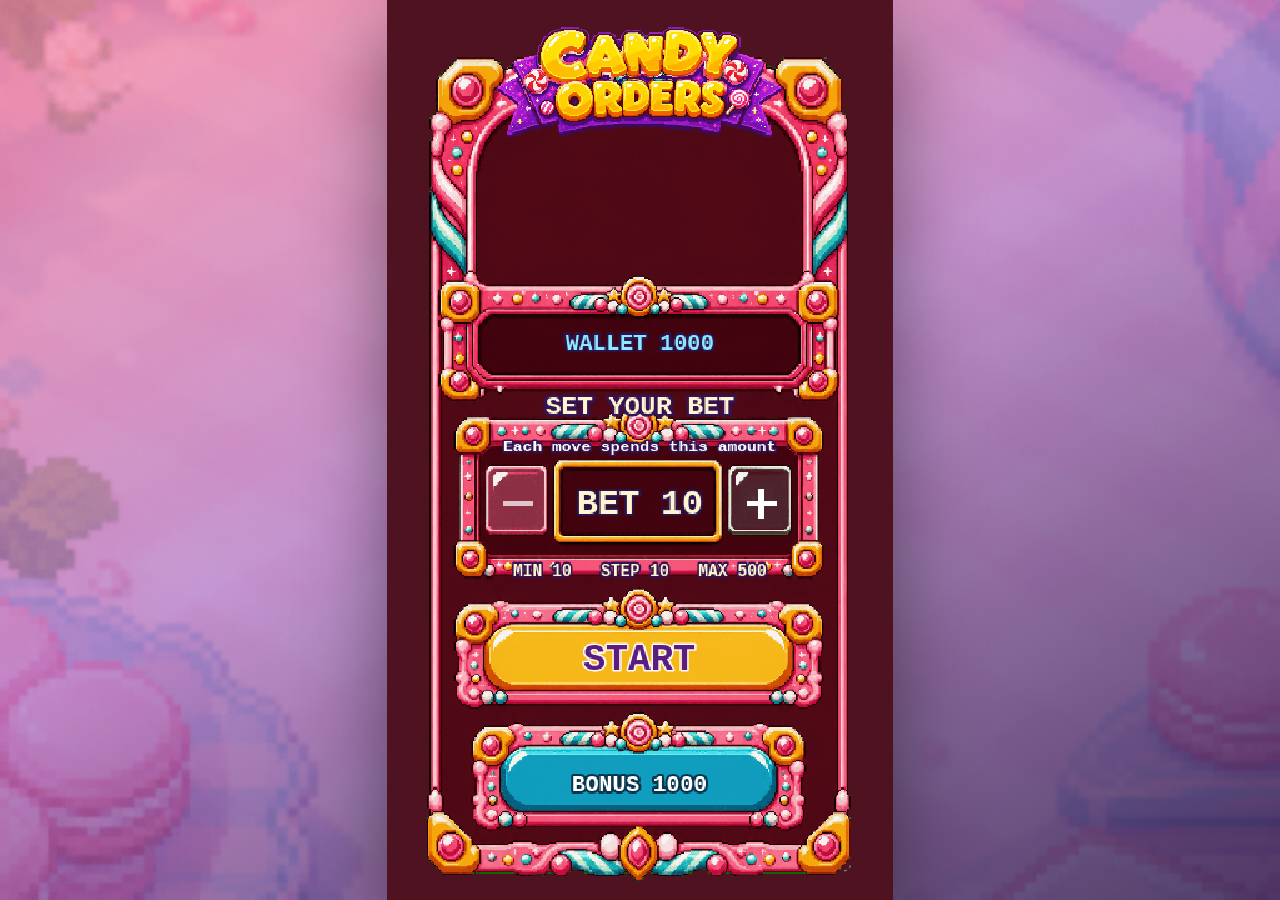
==== index.html @ 22b5510b "Trigger special candy on direct swaps" ====
﻿<!doctype html>
<html lang="zh-Hant">
<head>
  <meta charset="utf-8">
  <meta name="viewport" content="width=device-width, initial-scale=1, viewport-fit=cover">
  <meta name="theme-color" content="#4f1220">
  <title>Candy Orders - Mobile Demo</title>
  <link rel="icon" href="./assets/generated/symbol-pudding.png?v=20260615artapply">
  <link rel="stylesheet" href="./styles.css?v=20260609outerbg">
  <script src="./vendor/phaser.min.js?v=3.80.1"></script>
</head>
<body>
  <main id="shell">
    <div id="game"></div>
  </main>
  <script src="./math-config.js?v=20260807specialdirect1"></script>
  <script src="./game.js?v=20260807specialdirect1"></script>
</body>
</html>
---- styles.css ----
html,
body {
  width: 100%;
  height: 100%;
  margin: 0;
  background: #251233;
  overflow: hidden;
  font-family: "Trebuchet MS", Arial, sans-serif;
}

#shell {
  width: 100%;
  height: 100%;
  display: grid;
  place-items: center;
  background:
    linear-gradient(155deg, rgba(255, 77, 136, 0.46), rgba(134, 51, 190, 0.46) 46%, rgba(33, 18, 75, 0.78) 100%),
    url("./assets/backgrounds/strawberry-dessert-bg.png") center / cover no-repeat,
    radial-gradient(circle at 16% 12%, rgba(255, 241, 129, 0.34), transparent 24%),
    radial-gradient(circle at 86% 18%, rgba(88, 229, 255, 0.28), transparent 28%),
    linear-gradient(155deg, #ff4d88 0%, #8633be 46%, #21124b 100%);
}

#game {
  width: min(100vw, 56.25vh);
  height: min(100vh, 177.78vw);
  box-shadow: 0 24px 80px rgba(0, 0, 0, 0.45);
  cursor: none;
}

canvas {
  display: block;
  cursor: none;
  image-rendering: pixelated;
}
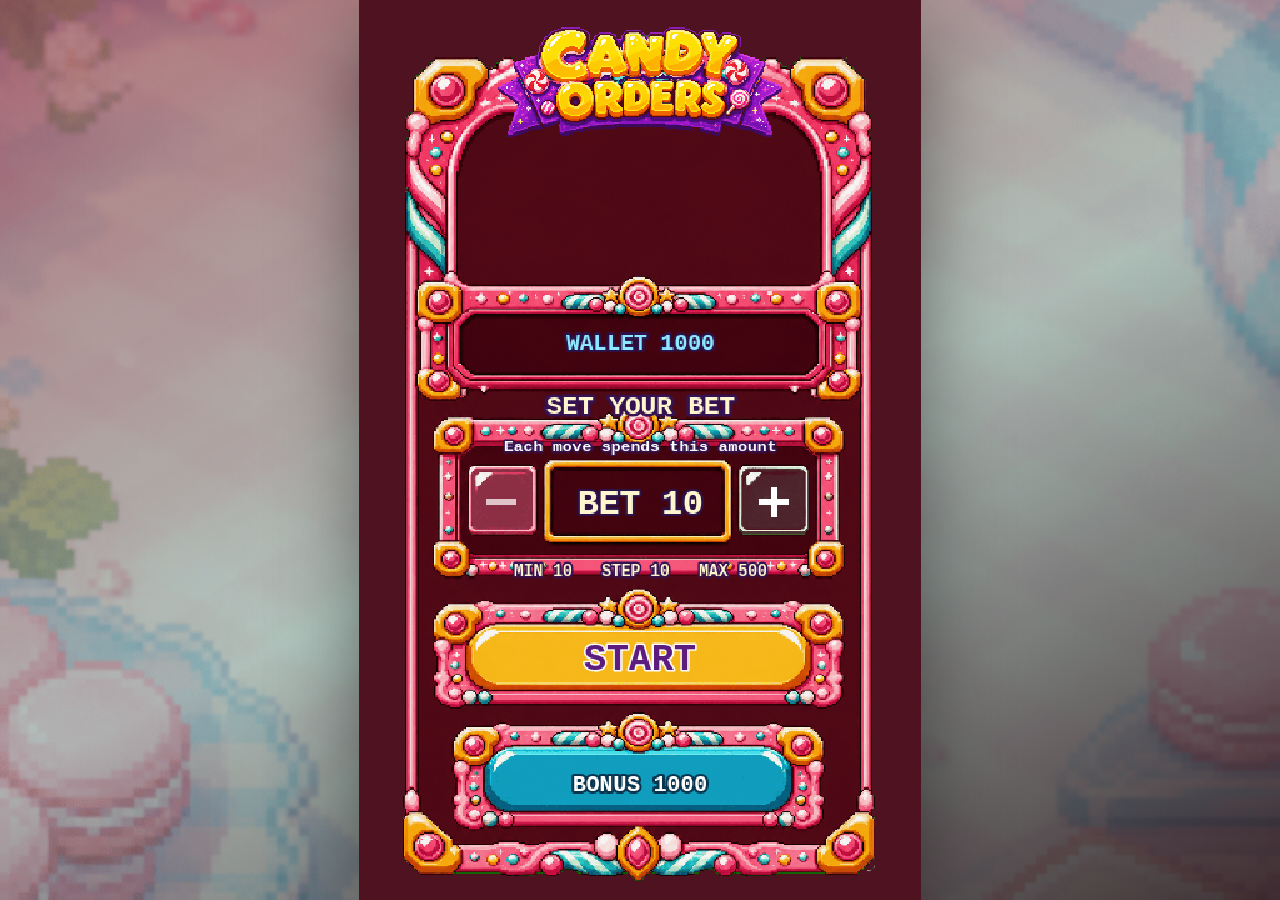
==== commit e4a6f347: "Make conveyor edition the default game" ====
--- a/index.html
+++ b/index.html
@@ -4,17 +4,14 @@
   <meta charset="utf-8">
   <meta name="viewport" content="width=device-width, initial-scale=1, viewport-fit=cover">
   <meta name="theme-color" content="#4f1220">
-  <title>Candy Orders - Mobile Demo</title>
-  <link rel="icon" href="./assets/generated/symbol-pudding.png?v=20260615artapply">
-  <link rel="stylesheet" href="./styles.css?v=20260609outerbg">
-  <script src="./vendor/phaser.min.js?v=3.80.1"></script>
+  <meta http-equiv="refresh" content="0; url=./order-conveyor/">
+  <title>Candy Orders - Conveyor Edition</title>
+  <script>
+    window.location.replace(`./order-conveyor/${window.location.search}${window.location.hash}`);
+  </script>
 </head>
 <body>
-  <main id="shell">
-    <div id="game"></div>
-  </main>
-  <script src="./math-config.js?v=20260807specialdirect1"></script>
-  <script src="./game.js?v=20260807specialdirect1"></script>
+  <p><a href="./order-conveyor/">Open Candy Orders - Conveyor Edition</a></p>
 </body>
 </html>
 
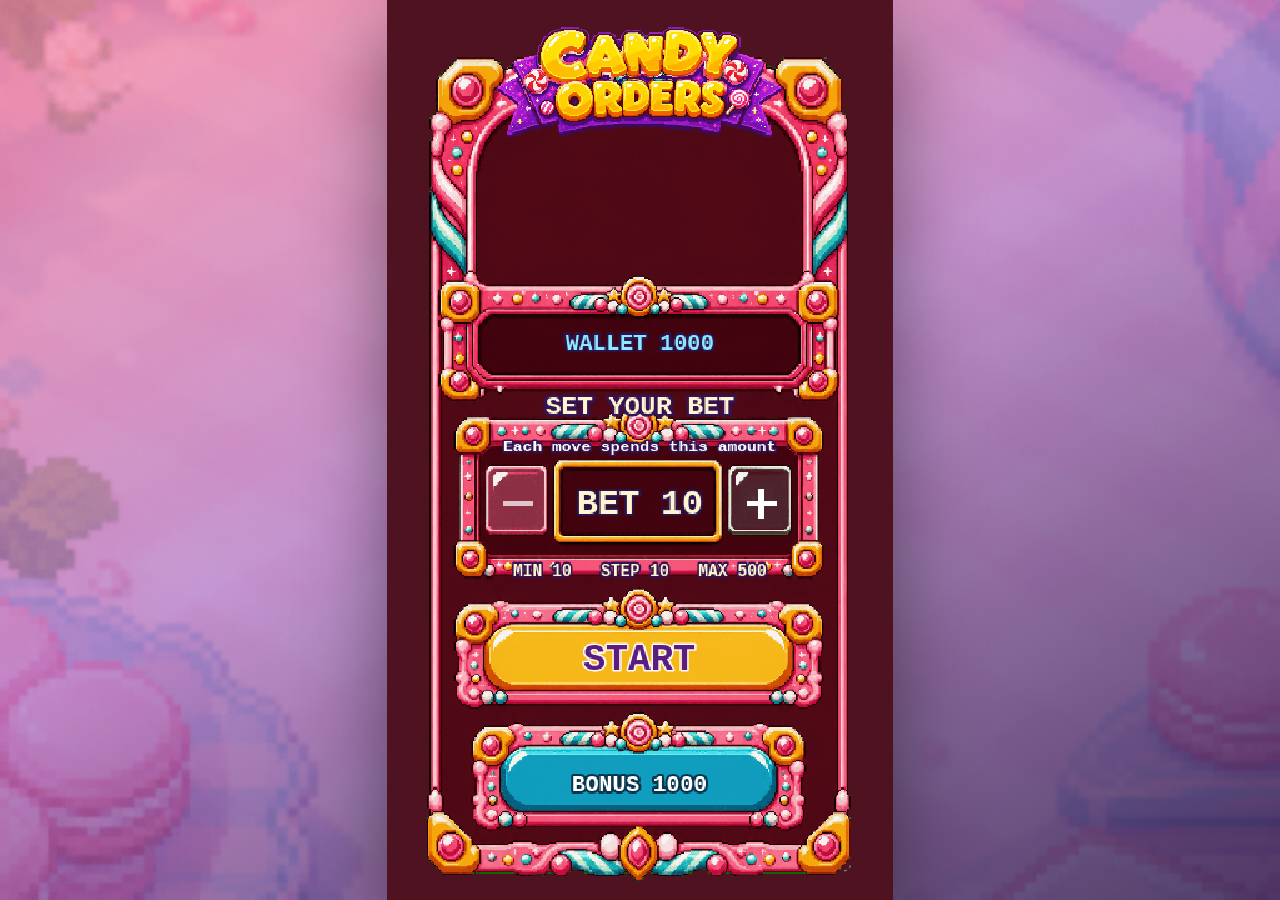
==== commit 08a3e480: "Restore fixed-order edition as default" ====
--- a/index.html
+++ b/index.html
@@ -4,14 +4,17 @@
   <meta charset="utf-8">
   <meta name="viewport" content="width=device-width, initial-scale=1, viewport-fit=cover">
   <meta name="theme-color" content="#4f1220">
-  <meta http-equiv="refresh" content="0; url=./order-conveyor/">
-  <title>Candy Orders - Conveyor Edition</title>
-  <script>
-    window.location.replace(`./order-conveyor/${window.location.search}${window.location.hash}`);
-  </script>
+  <title>Candy Orders - Mobile Demo</title>
+  <link rel="icon" href="./assets/generated/symbol-pudding.png?v=20260615artapply">
+  <link rel="stylesheet" href="./styles.css?v=20260609outerbg">
+  <script src="./vendor/phaser.min.js?v=3.80.1"></script>
 </head>
 <body>
-  <p><a href="./order-conveyor/">Open Candy Orders - Conveyor Edition</a></p>
+  <main id="shell">
+    <div id="game"></div>
+  </main>
+  <script src="./math-config.js?v=20260810smartauto1"></script>
+  <script src="./game.js?v=20260810smartauto1"></script>
 </body>
 </html>
 
--- a/styles.css
+++ b/styles.css
@@ -0,0 +1,35 @@
+html,
+body {
+  width: 100%;
+  height: 100%;
+  margin: 0;
+  background: #251233;
+  overflow: hidden;
+  font-family: "Trebuchet MS", Arial, sans-serif;
+}
+
+#shell {
+  width: 100%;
+  height: 100%;
+  display: grid;
+  place-items: center;
+  background:
+    linear-gradient(155deg, rgba(255, 77, 136, 0.46), rgba(134, 51, 190, 0.46) 46%, rgba(33, 18, 75, 0.78) 100%),
+    url("./assets/backgrounds/strawberry-dessert-bg.png") center / cover no-repeat,
+    radial-gradient(circle at 16% 12%, rgba(255, 241, 129, 0.34), transparent 24%),
+    radial-gradient(circle at 86% 18%, rgba(88, 229, 255, 0.28), transparent 28%),
+    linear-gradient(155deg, #ff4d88 0%, #8633be 46%, #21124b 100%);
+}
+
+#game {
+  width: min(100vw, 56.25vh);
+  height: min(100vh, 177.78vw);
+  box-shadow: 0 24px 80px rgba(0, 0, 0, 0.45);
+  cursor: none;
+}
+
+canvas {
+  display: block;
+  cursor: none;
+  image-rendering: pixelated;
+}
